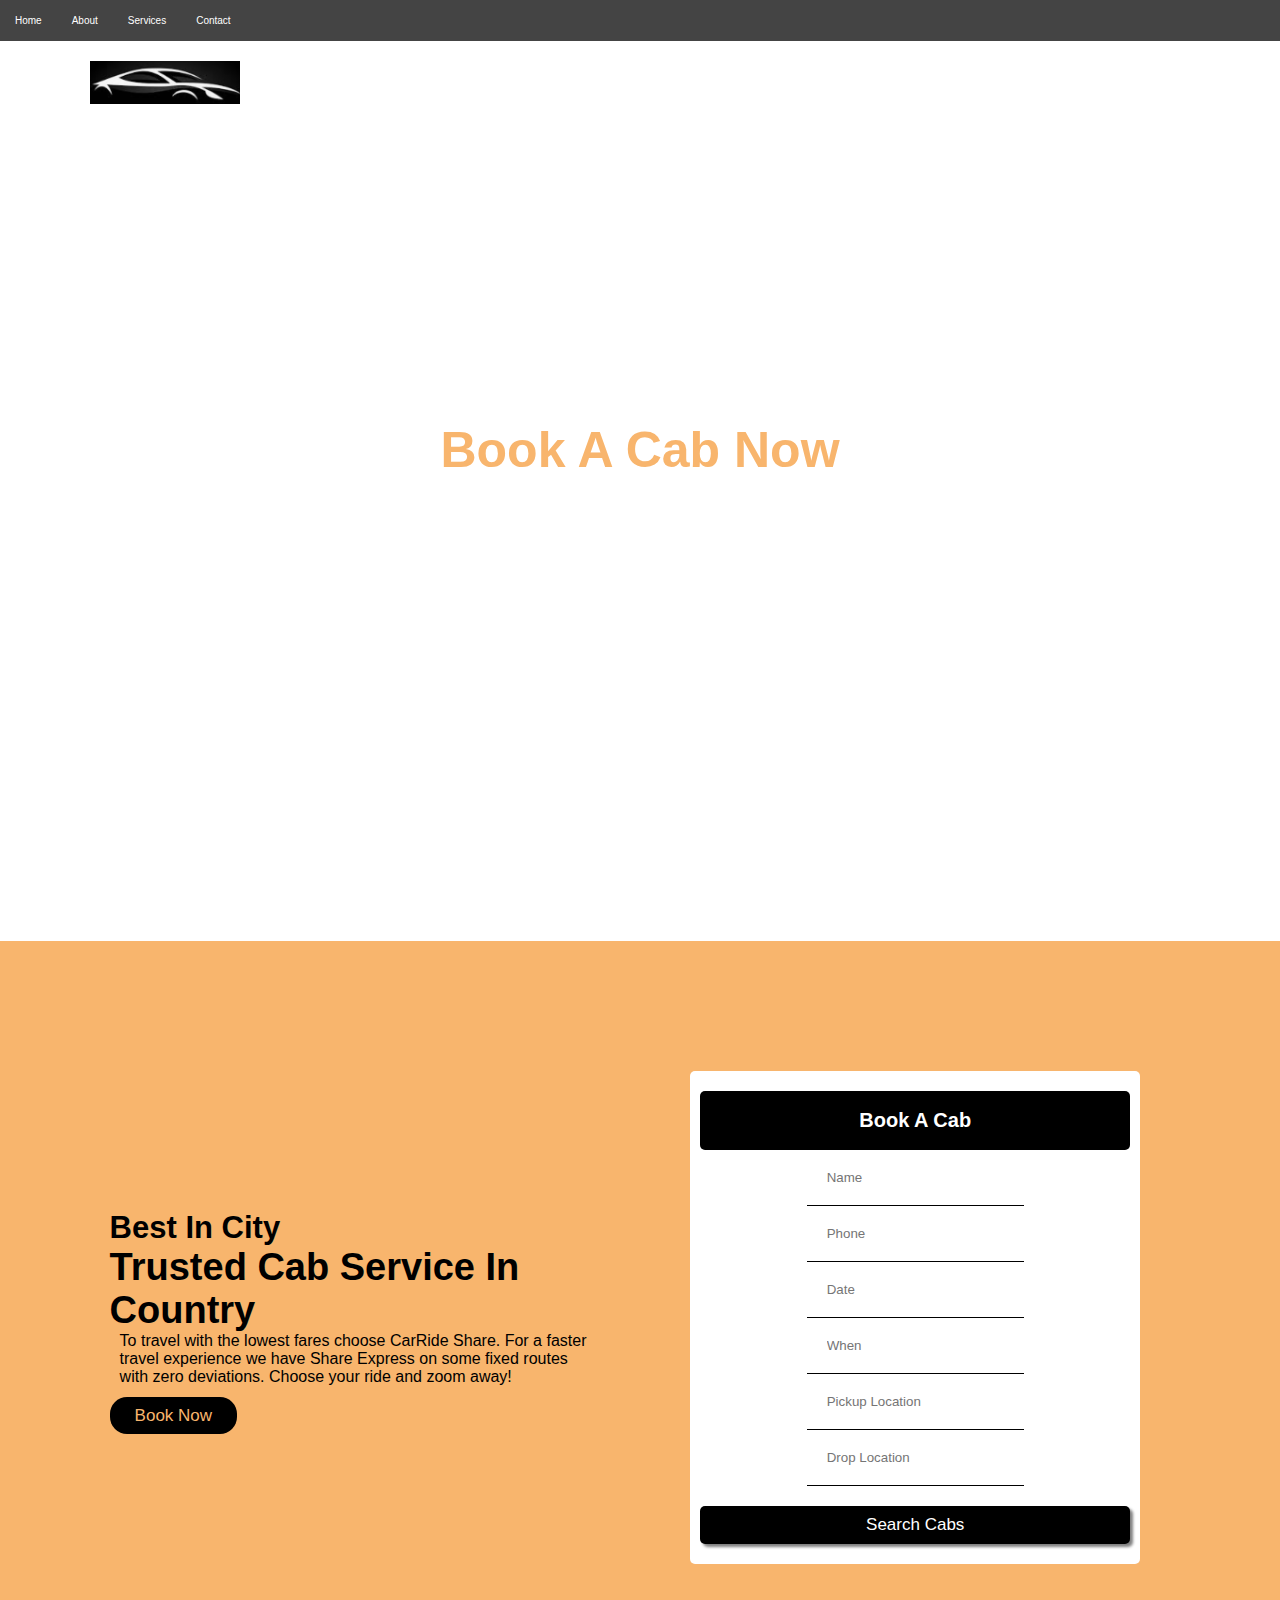
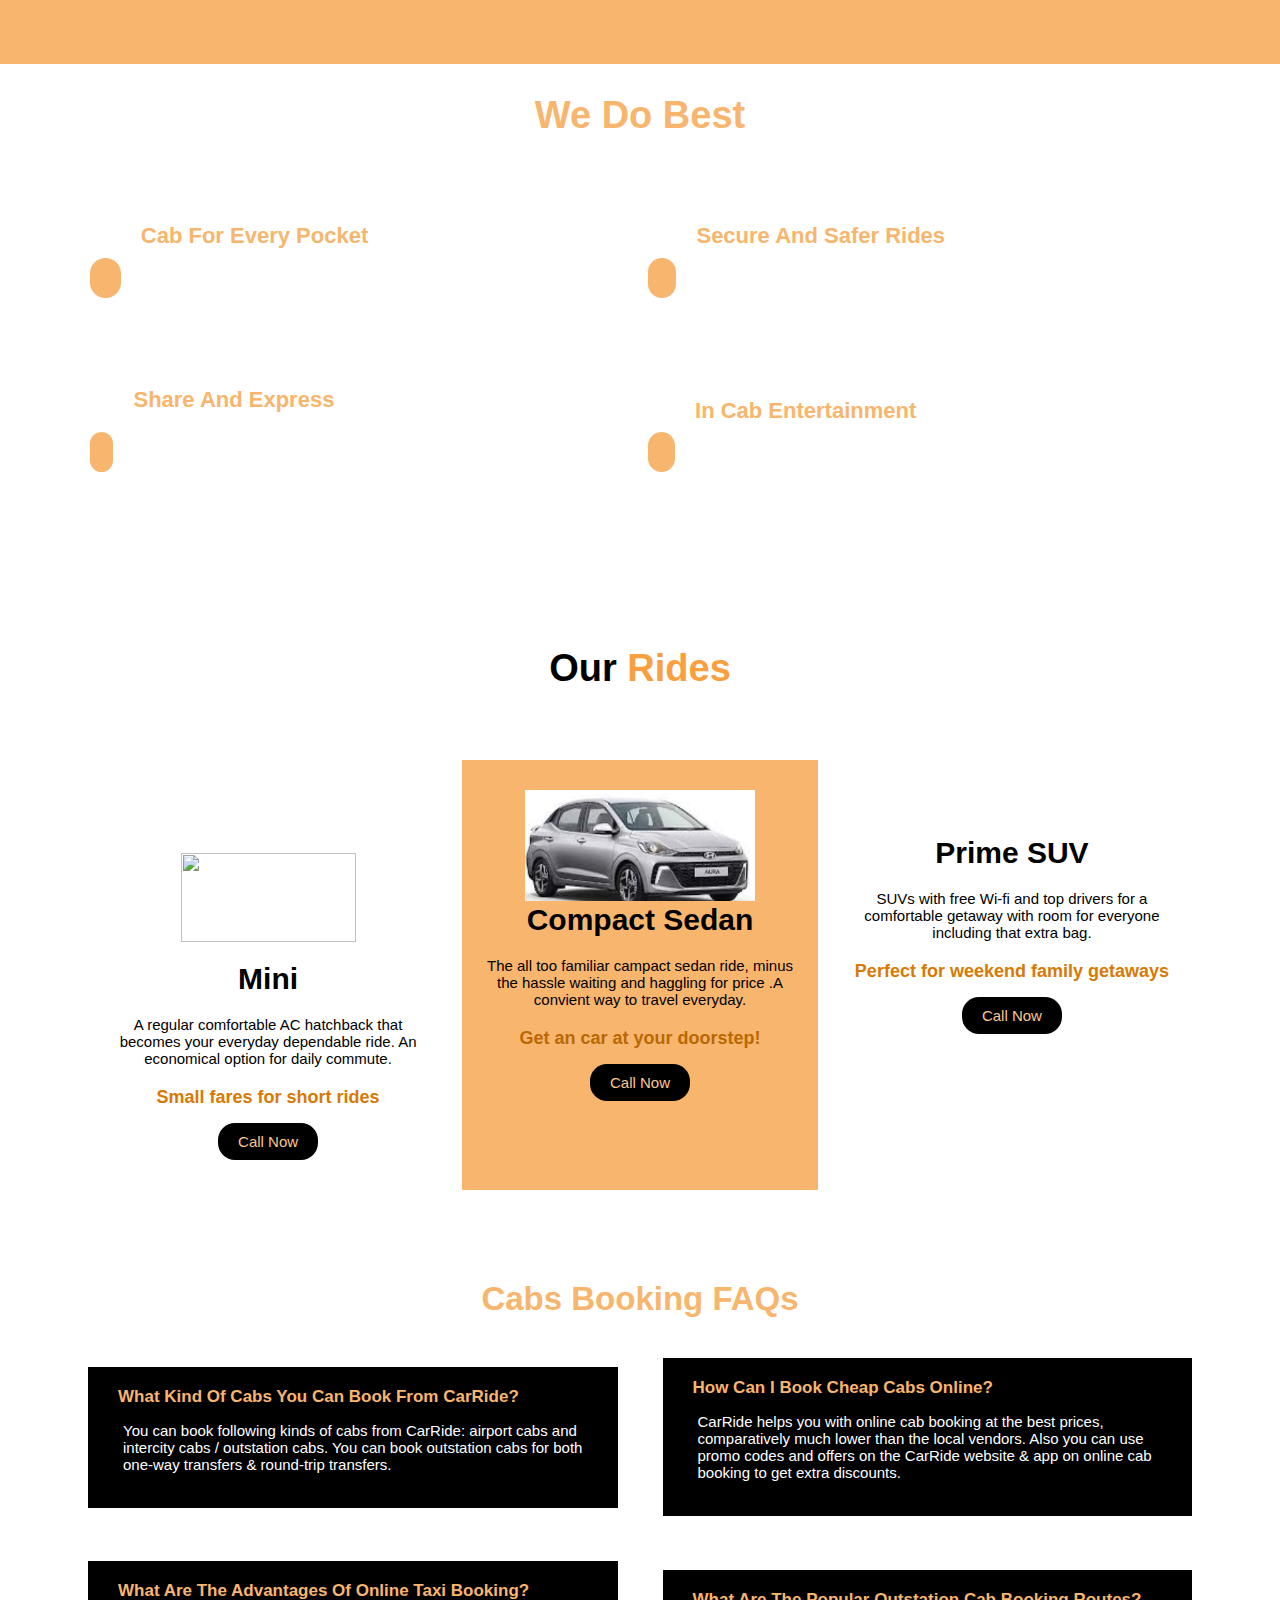
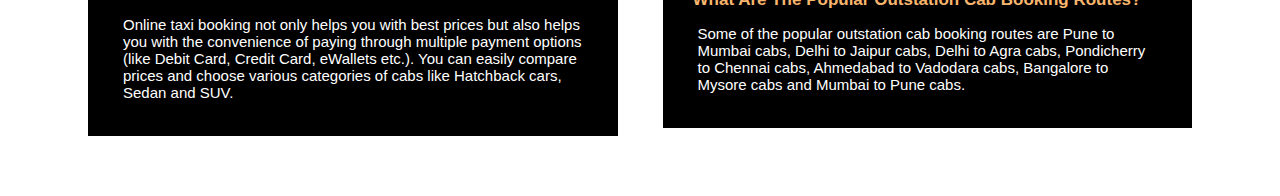
==== index.html @ f8420da3 "Update and rename CabRide.html to index.html" ====
<!DOCTYPE html>
<html lang="en">
<head>
    <meta charset="UTF-8">
    <meta http-equiv="X-UA-Compatible" content="IE=edge">
    <meta name="viewport" content="width=device-width, initial-scale=1.0">
    <title>Book Cabs and Car Rentals | CabRide</title>
    <link rel="stylesheet" href="CabRide_style.css">
    <link rel="stylesheet" href="fontawesome-free-5.15.3-web/css/all.min.css">
    <link rel="shortcut icon" href="CabRide_logo.png" type="img/x-icon">
</head>
<body>
<!-- Hamburger start -->
    <!DOCTYPE html>
<html lang="en">
<head>
    <meta charset="UTF-8">
    <meta name="viewport" content="width=device-width, initial-scale=1.0">
    <title>Responsive Hamburger Menu</title>
    <style>
        body {
            font-family: Arial, sans-serif;
            margin: 0;
            padding: 0;
        }

        .hamburger {
            font-size: 30px;
            cursor: pointer;
            padding: 15px;
            background-color: #333;
            color: white;
            border: none;
            display: inline-block;
        }

        .nav {
            display: none; /* Initially hidden */
            background-color: #444;
            position: absolute;
            top: 50px; /* Position below the hamburger */
            width: 100%;
            z-index: 1;
        }

        .nav ul {
            list-style-type: none;
            padding: 0;
            margin: 0;
        }

        .nav ul li {
            padding: 10px 15px;
        }

        .nav ul li a {
            color: white;
            text-decoration: none;
            display: block; /* Full width clickable */
        }

        .nav.active {
            display: block; /* Show when active */
        }

        @media (min-width: 600px) {
            .hamburger {
                display: none; /* Hide on larger screens */
            }

            .nav {
                display: block; /* Show nav by default on larger screens */
                position: static; /* Position normally */
            }

            .nav ul {
                display: flex; /* Horizontally align links */
            }

            .nav ul li {
                padding: 15px; /* More padding for desktop */
            }
        }
    </style>
</head>
<body>

<div class="hamburger" id="hamburger">
    &#9776; <!-- Hamburger icon -->
</div>

<nav class="nav" id="nav">
    <ul>
        <li><a href="#home">Home</a></li>
        <li><a href="#about">About</a></li>
        <li><a href="#services">Services</a></li>
        <li><a href="#contact">Contact</a></li>
    </ul>
</nav>

<script>
    document.getElementById('hamburger').addEventListener('click', function() {
        const nav = document.getElementById('nav');
        nav.classList.toggle('active');
    });
</script>

</body>
</html>
<!-- hamburger end -->

    <div class="main-container">
        <div class="background-text">
            <h2><span>book a cab now</span></h2>
        </div>
        <header class="header">
            <a href="#" id="logo"><img src="./dummy.png" width="150px"></a>
            <!-- <nav class="navbar">
                <a href="#">home</a> -->
                <!-- <a href="#">Cars</a> -->
                <!-- <a href="#">select</a>
                <a href="#">offers</a>
                <a href="#">gallery</a> -->
                <!-- <a href="#">Contact / support</a>
                <a href="#">about</a>
            </nav> -->
            <a href="#" id="menu-bars" class="fas fa-bars"></a>
        </header>
        <div class="taxi-image">
            <img src="./Car-2.png" alt="">
        </div>
    </div>
    <div class="home-container">
        <div class="home-content">
            <div class="inner-content">
                <h3>best in city</h3>
                <h2>trusted cab service in country</h2>
                <p>To travel with the lowest fares choose CarRide Share. For a faster travel experience we have Share Express on some fixed routes with zero deviations. Choose your ride and zoom away!</p>
                <a href="#" class="booknow">book now</a>
            </div>
            <div class="inner-content">
                <div class="contact-form">
                    <div class="form-heading">
                        <h1>book a cab</h1>
                    </div>
                    <div class="form-fields">
                        <input type="text" placeholder="name">
                        <input type="number" placeholder="phone">
                        <input type="text" placeholder="date">
                        <input type="text" placeholder="when">
                        <input type="text" placeholder="pickup location">
                        <input type="text" placeholder="drop location">
                    </div>
                    <div class="search-cabs">
                        <a href="#">Search cabs</a>
                    </div>
                    
                </div>
                
            </div>
        </div>
    </div>


    <div class="fast-booking">
        <h1 class="fast-heading">we do best</h1>
        <h2>than you wish</h2>
        <div class="inner-fast">
            <div class="booking-content">
                <div class="icon-fast">
                    <span><i class="fas fa-rupee-sign"></i></span>
                </div>
                <div class="inner-fast-text">
                    <h1>cab for every pocket</h1>
                    <p>From Sedans and SUVs to Luxury cars for special occasions, we have cabs to suit every pocket. You can also go cashless and travel easy.</p>
                </div>
            </div>
            <div class="booking-content">
                <div class="icon-fast">
                    <span><i class="fas fa-shield-alt"></i></span>
                </div>
                <div class="inner-fast-text">
                    <h1>Secure and Safer Rides</h1>
                    <p>Verified drivers, an emergency alert button, and live ride tracking are some of the features that we have in place to ensure you a safe travel experience.</p>
                </div>
            </div>
            <div class="booking-content">
                <div class="icon-fast">
                    <span><i class="fas fa-car"></i></span>
                </div>
                <div class="inner-fast-text">
                    <h1>share and express</h1>
                    <p>To travel with the lowest fares choose CityRide Share. For a faster travel experience we have Share Express on some fixed routes with zero deviations. Choose your ride and zoom away!</p>
                </div>
            </div>
            <div class="booking-content">
                <div class="icon-fast">
                    <span><i class="fas fa-music"></i></span>
                </div>
                <div class="inner-fast-text">
                    <h1>in cab entertainment</h1>
                    <p>Play music, watch videos and a lot more with CityRide Play! Also stay connected even if you are travelling through poor network areas with our free Wi-fi facility.</p>
                </div>
            </div>
        </div>
    </div>


    <div class="main-tariff">
        <h1>our <span>rides</span></h1>
        <div class="inner-tariff">
            <div class="tariff-container">
                <div class="inner-box1">
                    <img src="cab-2.png" alt="" width="175" height="89">
                    <h2>Mini</h2>
                    <p>A regular comfortable AC hatchback that becomes your everyday dependable ride. An economical option for daily commute.</p>
                    <h3>Small fares for short rides</h3>
                    <a href="#">call now</a>
                </div>
            </div>
            <div class="tariff-container">
                <div class="inner-box2">
                    <img src="comapctSedan.png" alt="" width="230">
                    <h2>Compact Sedan</h2>
                    <p>The all too familiar campact sedan ride, minus the hassle waiting and haggling for price .A convient way to travel everyday.</p>
                    <h3 class="yellow-section">Get an car at your doorstep!</h3>
                    <a href="#" class="btn-yellow">call now</a>
                </div>
            </div>
            <div class="tariff-container">
                <div class="inner-box3">
                    <img src="Car-1.png" alt="" width="210">
                    <h2>Prime SUV</h2>
                    <p>SUVs with free Wi-fi and top drivers for a comfortable getaway with room for everyone including that extra bag.</p>
                    <h3>Perfect for weekend family getaways</h3>
                    <a href="#">call now</a>
                </div>
            </div>
        </div>
    </div>


    <div class="some-faqs">
        <h1>cabs booking FAQs</h1>
        <div class="main-faqs">
            <div class="faqs">
                <div class="ques">
                    <h2>What kind of cabs you can book from CarRide?</h2>
                </div>
                <div class="ans">
                    <p>You can book following kinds of cabs from CarRide: airport cabs and intercity cabs / outstation cabs. You can book outstation cabs for both one-way transfers & round-trip transfers.</p>
                </div>
            </div>
            <div class="faqs">
                <div class="ques">
                    <h2>How can I book cheap cabs online?</h2>
                </div>
                <div class="ans">
                    <p>CarRide helps you with online cab booking at the best prices, comparatively much lower than the local vendors. Also you can use promo codes and offers on the CarRide website & app on online cab booking to get extra discounts.</p>
                </div>
            </div>
            <div class="faqs">
                <div class="ques">
                    <h2>What are the advantages of online taxi booking?</h2>
                </div>
                <div class="ans">
                    <p>Online taxi booking not only helps you with best prices but also helps you with the convenience of paying through multiple payment options (like Debit Card, Credit Card, eWallets etc.). You can easily compare prices and choose various categories of cabs like Hatchback cars, Sedan and SUV.</p>
                </div>
            </div>
            <div class="faqs">
                <div class="ques">
                    <h2>What are the popular outstation cab booking routes?</h2>
                </div>
                <div class="ans">
                    <p>Some of the popular outstation cab booking routes are Pune to Mumbai cabs, Delhi to Jaipur cabs, Delhi to Agra cabs, Pondicherry to Chennai cabs, Ahmedabad to Vadodara cabs, Bangalore to Mysore cabs and Mumbai to Pune cabs.</p>
                </div>
            </div>
        </div>
    </div>
    <script src="script.js"></script>
</body>
</html>
---- CabRide_style.css ----
*{
    margin: 0;
    padding: 0;
    box-sizing: border-box;
    transition: .2s linear;
    text-transform: capitalize;
    text-decoration: none;
}
::-webkit-scrollbar{
    width: 8px;
}
::-webkit-scrollbar-track{
    background: black;
}
::-webkit-scrollbar-thumb{
    background: transparent;
    border-radius: 10px;
    width: 5px;
}
.sidebar::-webkit-scrollbar-thumb{
    background: #090909;
}
::-webkit-scrollbar-thumb{
    background: rgb(159, 159, 159);
}
html{
    font-size: 62.5%;
    overflow-x: hidden;
    scroll-behavior: smooth;   
}
.main-container{
    background: url(./background.png);
    background-position: center;
    background-size: cover;
    width: 100%;
    height: 100vh;
}
.header{
    display: flex;
    justify-content: space-between;
    width: 100%;
    padding: 2rem 7%;
    align-items: center;
}
.header .navbar a{
    font-size: 1.7rem;
    margin-left: 1rem;
    color: black;
    background: #ffffff;
    padding: .4rem 1rem;
    border-radius: 13px;
    text-align: center;
    text-decoration: none;
    font-family:'Gill Sans', 'Gill Sans MT', Calibri, 'Trebuchet MS', sans-serif;
}
.header .navbar a:hover{
    color: black;
    background: #f8b56d;
    padding: .5rem 2rem;
    border-radius: 15px;
    font-family: Georgia, 'Times New Roman', Times, serif;
}
#menu-bars{
    color: white;
    font-size: 2rem;
    display: none;
}
.navbar.active{
    top: 10%;
}
.background-text h2{
    text-align: center;
    color: white;
    font-size: 50px;
    position: absolute;
    top: 50%;
    left: 50%;
    transform: translate(-50%, -50%);
}
.background-text h2 span{
    color: #f8b56d;
}
.taxi-image{
    width: 50%;
    margin: 0 auto;
}
.taxi-image img{
    width: 90%;
    margin-top: 250px;
}
.home-container{
    background: #f8b56d;
    padding: 2rem 7%;
    width: 100%;
    padding-top: 4rem;

}
.home-content{
    margin-top: 5rem;
    margin-bottom: 6rem;
    padding-top: 2rem;
    display: flex;
    flex-wrap: wrap;
    justify-content: center;
    align-items: center;

}
.inner-content{
    flex: 1 1 45rem;
    padding: 2rem;
}
.inner-content h3{
    font-size: 31px;
}
.inner-content h2{
    font-size: 38px;
}
.inner-content p{
    font-size: 1.6rem;
    padding-bottom: 2rem;
    padding-left: 1rem;
    padding-right: 2rem;
    text-transform: none;
}
.inner-content .booknow{
    padding: .9rem 2.5rem;
    color: #f8b56d;
    font-size: 1.7rem;
    background-color: black;
    border: none;
    border-radius: 17px;
}
.inner-content .booknow:hover{
    color: black;
    padding: 1.2rem 3rem;
    border: 1px solid white;
    background: white;
}
.form-heading{
    background: black;
    border-radius: 5px;
    padding: 1.8rem 0;
}
.form-heading h1{
    color: white;
}
.contact-form{
    width: 45rem;
    background: white;
    text-align: center;
    padding: 2rem 1rem;
    border-radius: 5px;
    margin: 0 auto;
}
.form-fields input{
    padding: 2rem;
    border: none;
    border-bottom: 1.5px solid black;
}
.contact-form a{
    background: black;
    width: 100%;
    display: inline-block;
    padding: 0.9rem 0;
    color: white;
    font-size: 1.7rem;
    box-shadow: 3px 3px 3px grey;
    border-radius: 5px;
}
.search-cabs{
    padding-top: 2rem;
}

.fast-booking{
    background: url(./secbg.png);
    background-size: cover;
    width: 100%;
    background-position: center;
    padding-bottom: 5rem;
}
.fast-booking .fast-heading{
    padding-top: 3rem;
    color: #f8b56d;
    font-size: 38px;
    text-align: center;
}
.fast-booking h2{
    font-size: 31px;
    color: white;
    text-align: center;
}
.inner-fast{
    display: flex;
    flex-wrap: wrap;
    justify-content: center;
    gap: 15px;
    padding: 3rem 7%;
}
.booking-content{
    flex: 1 1 45rem;
    display: flex;
    color: white;
    justify-content: center;
    align-items: center;
}
.inner-fast-text h1{
    font-size: 22px;
    color: #f8b56d;
    padding-top: 2rem;
    padding-left: 2rem;
}
.inner-fast-text p{
    font-size: 18px;
    text-transform: none;
    padding: 2rem;
}
.icon-fast{
    background-color: #f8b56d;
    width: 70px;
    height: 40px;
    border-radius: 150px;
    text-align: center;
}
.icon-fast span i{
    color: black;
    line-height: 40px;
    font-size: 2rem;
}

.main-tariff{
    padding: 3rem 7%;
}
.main-tariff h1{
    font-size: 38px;
    text-align: center;
    padding-bottom: 7rem;
}
.main-tariff h1 span{
    color: #f99f3f;
}
.inner-tariff{
    display: flex;
    flex-wrap: wrap;
    justify-content: center;
    gap: 15px;
    
}
.tariff-container{
    text-align: center;
    flex: 1 1 250px;
    padding: 3rem 0;
}
.tariff-container img{
    margin-top: 0px;
}
.inner-box1{
    margin-top: 6.3rem;
}
.inner-box3{
    margin-top: 3.5rem;
}
.inner-box1 img{
    margin-bottom: 2rem;
}
.tariff-container h2{
    font-size: 30px;
}
.tariff-container p{
    text-transform: none;
    font-size: 1.5rem;
    padding: 2rem;
}
.tariff-container h3{
    text-transform: none;
    color: #d87904;
    font-size: 1.8rem;
}
.tariff-container a{
    font-size: 1.5rem;
    padding: 1rem 2rem;
    color: #fac791;
    background: black;
    display: inline-block;
    border: none;
    border-radius: 17px;
    margin-top: 1.5rem;
    font-family:'Gill Sans', 'Gill Sans MT', Calibri, 'Trebuchet MS', sans-serif;
}
.yellow-section{
    color: #ba6804 !important;
}
.tariff-container:nth-child(2){
    background: #f8b56d;
}
.some-faqs{
    background: url(faq-back.png);
    background-size: cover;
    background-position: center;
    width: 100%;
    padding: 4rem;
}
.some-faqs h1{
    color: #f8b56d;
    font-size: 33px;
    padding: 2rem;
    text-align: center;
}
.some-faqs h2{
    font-size: 17px;
    color: #f8b56d;
    padding: 0 1rem;
}
.some-faqs p{
    font-size: 15px;
    text-transform: none;
    padding: 1.5rem;
}
.main-faqs{
    display: flex;
    flex-wrap: wrap;
    justify-content: center;
    align-items: center;
    gap: 45px;
    padding: 2rem 4%;

}
.faqs{
    background: black;
    flex: 1 1 45rem;
    color: white;
    padding: 2rem;
}





@media (max-width:768px) {
    html{
        font-size: 50%;
    }
    #menu-bars{
        display: initial;
    
    }
    .navbar{
        position: absolute;
        top: -100%;
        right: 0;
        left: 0;
    }
    .navbar a{
        display: block;
        font-size: 1.5rem;
        background: #f8b56d;
        margin: 1rem;
        padding: 1rem;

    }
    .header{
        padding: 2rem;
    }
    .tarrif-container{
        padding-bottom: 4rem;
    }
    .tarrif-container img{
        width: 60%;
        margin-top: 0px;
    }
    .background-text h2{
        width: 100%;
        text-align: center;
    }
}
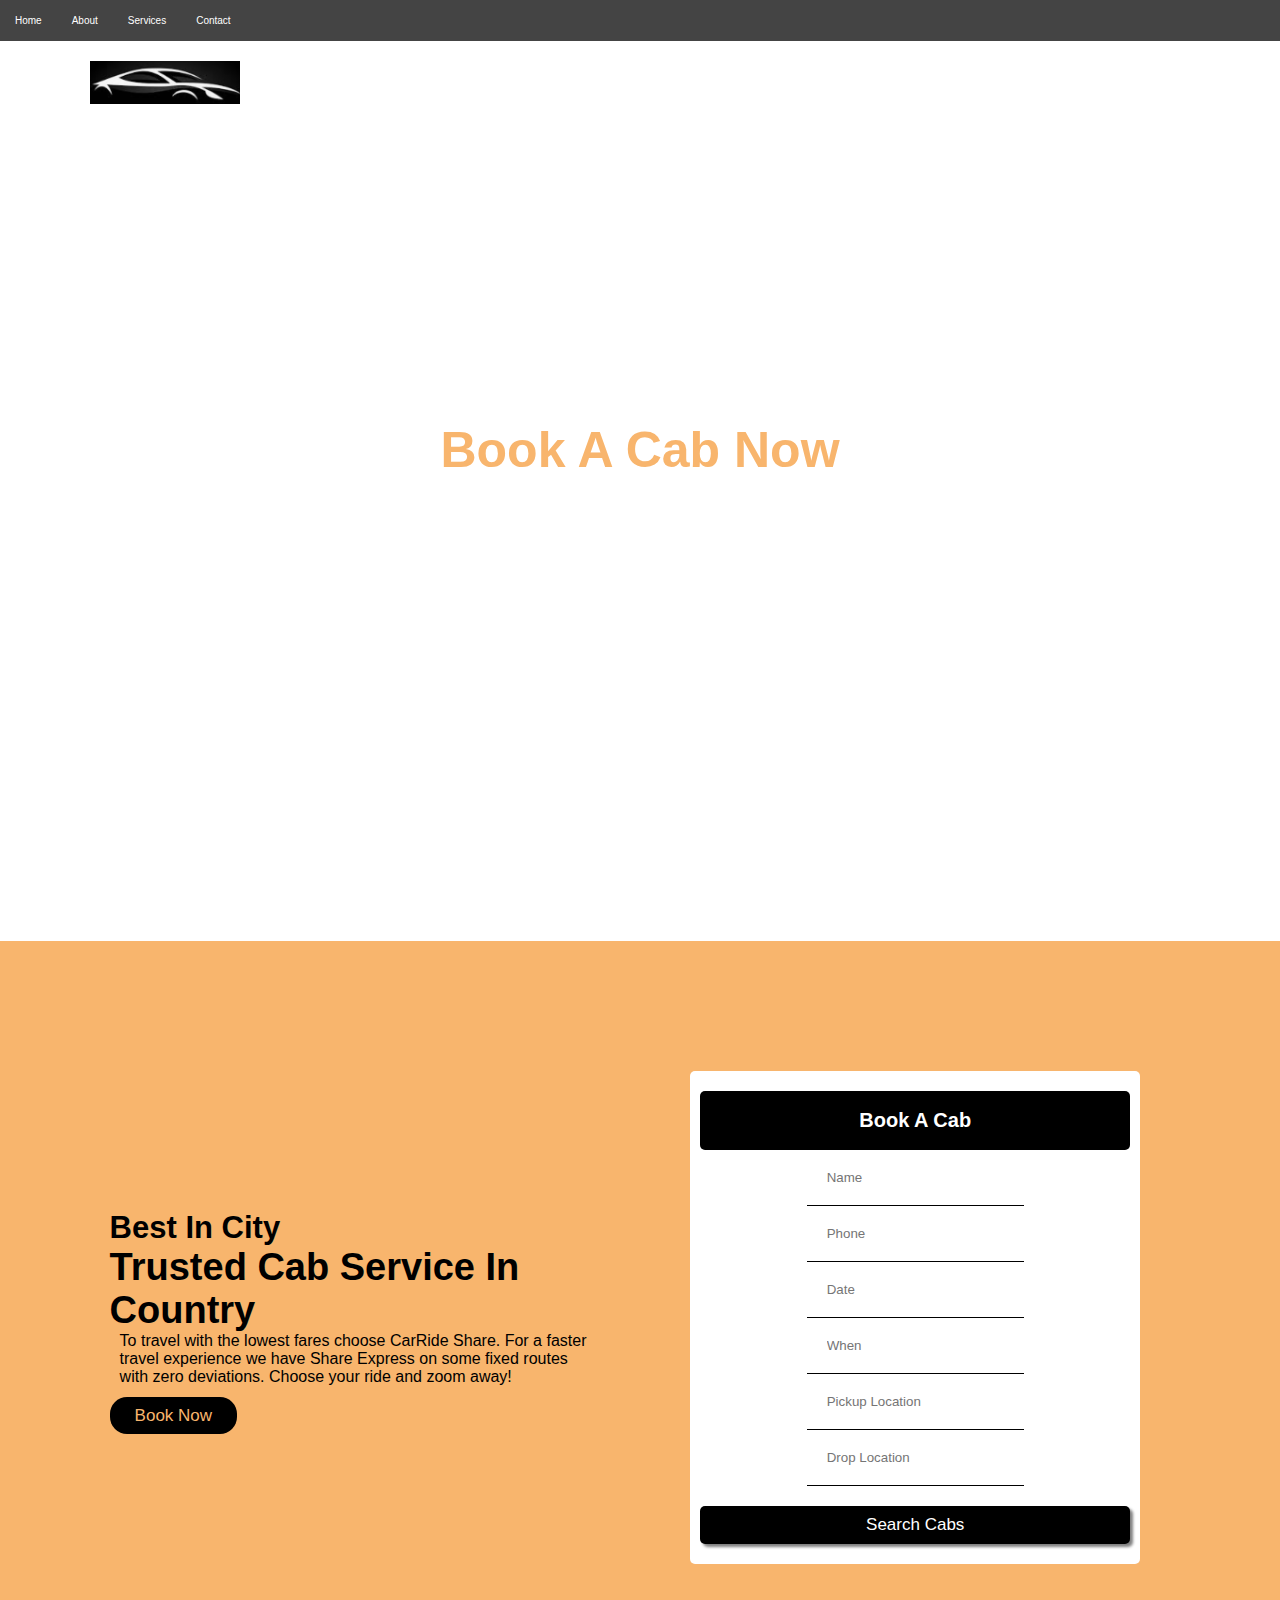
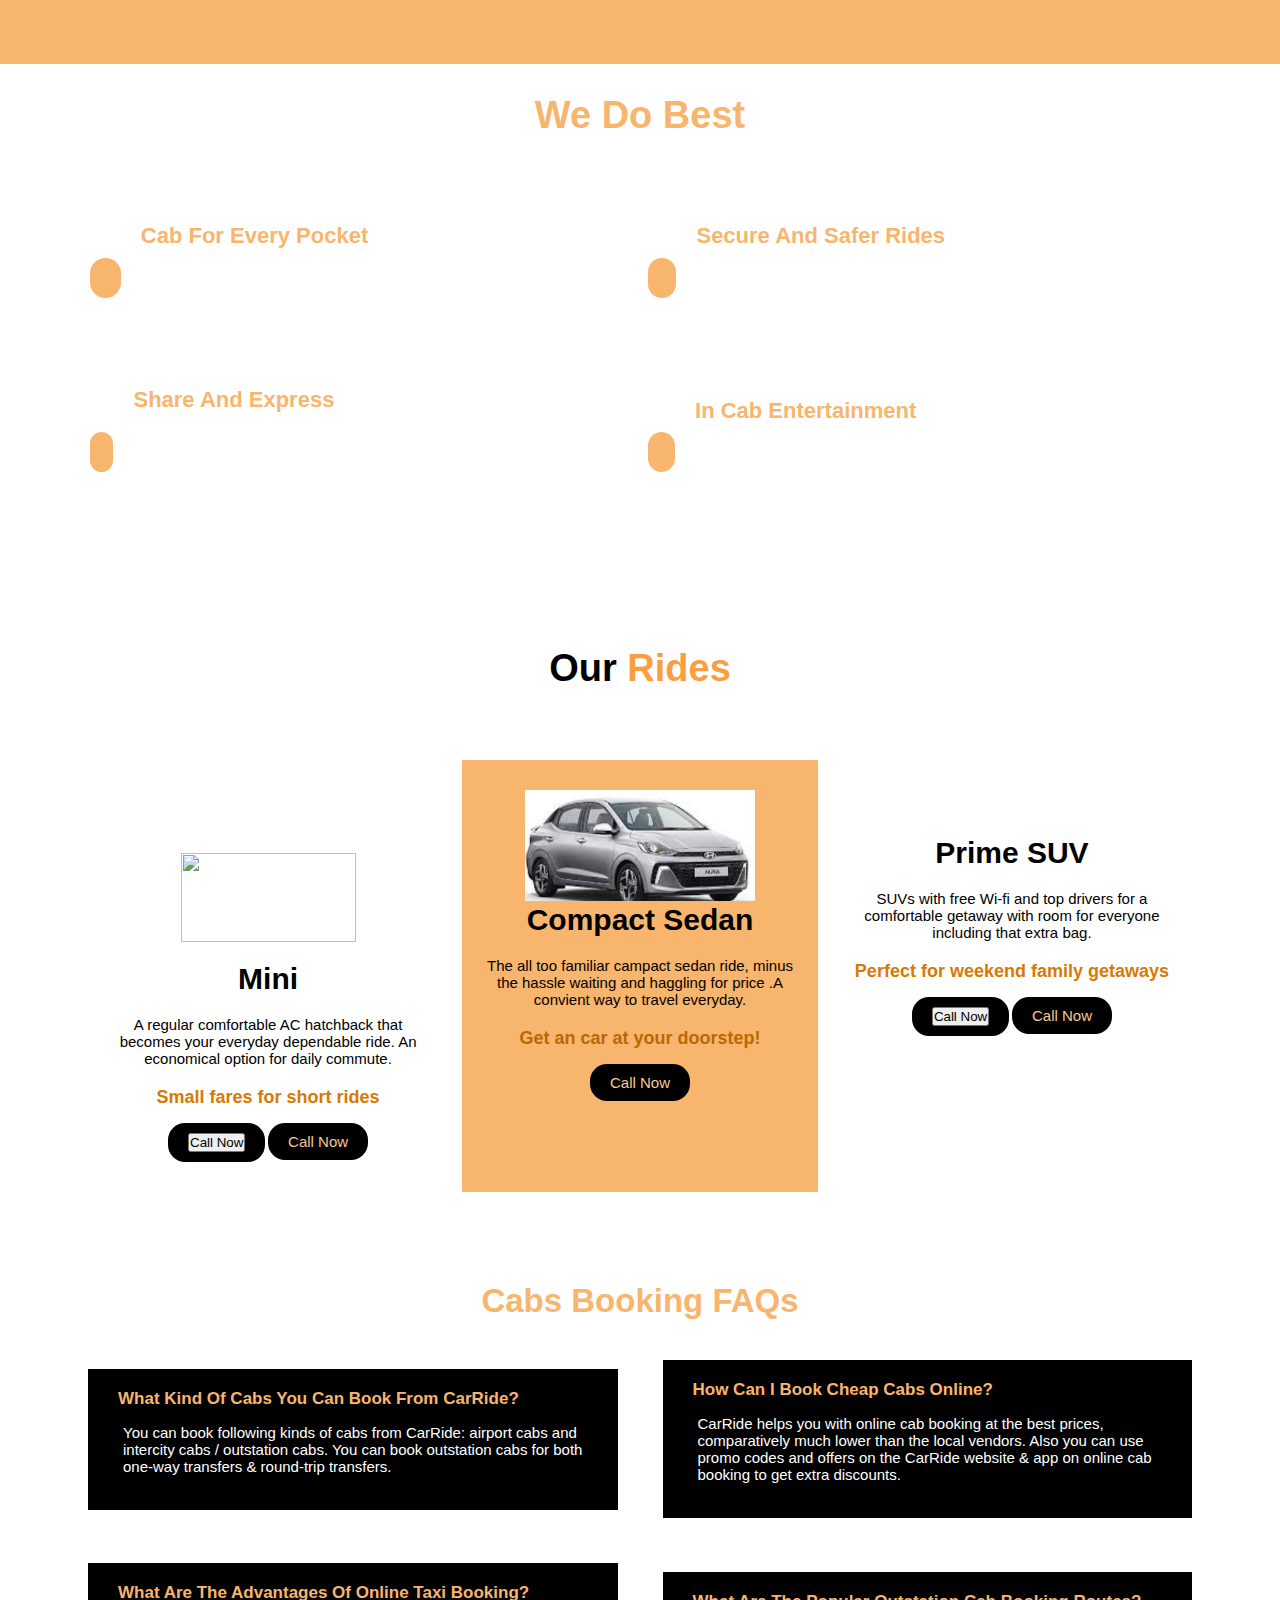
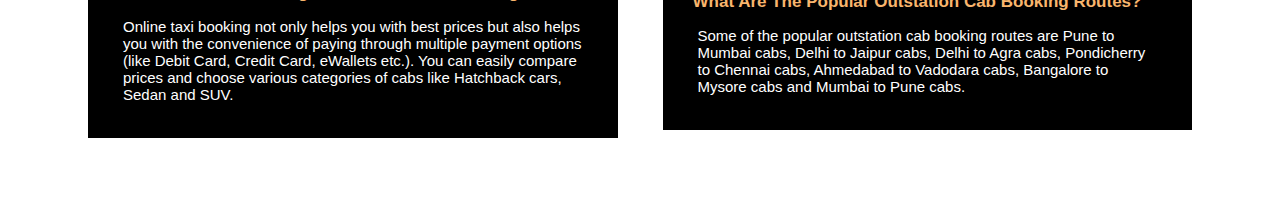
==== commit 11043bd1: "Update index.html" ====
--- a/index.html
+++ b/index.html
@@ -215,6 +215,9 @@
                     <h2>Mini</h2>
                     <p>A regular comfortable AC hatchback that becomes your everyday dependable ride. An economical option for daily commute.</p>
                     <h3>Small fares for short rides</h3>
+                    <a href="tel:+919179789445">
+  <button>Call Now</button>
+                    </a>
                     <a href="#">call now</a>
                 </div>
             </div>
@@ -233,6 +236,9 @@
                     <h2>Prime SUV</h2>
                     <p>SUVs with free Wi-fi and top drivers for a comfortable getaway with room for everyone including that extra bag.</p>
                     <h3>Perfect for weekend family getaways</h3>
+                    <a href="tel:+919179789445">
+  <button>Call Now</button>
+                    </a>
                     <a href="#">call now</a>
                 </div>
             </div>
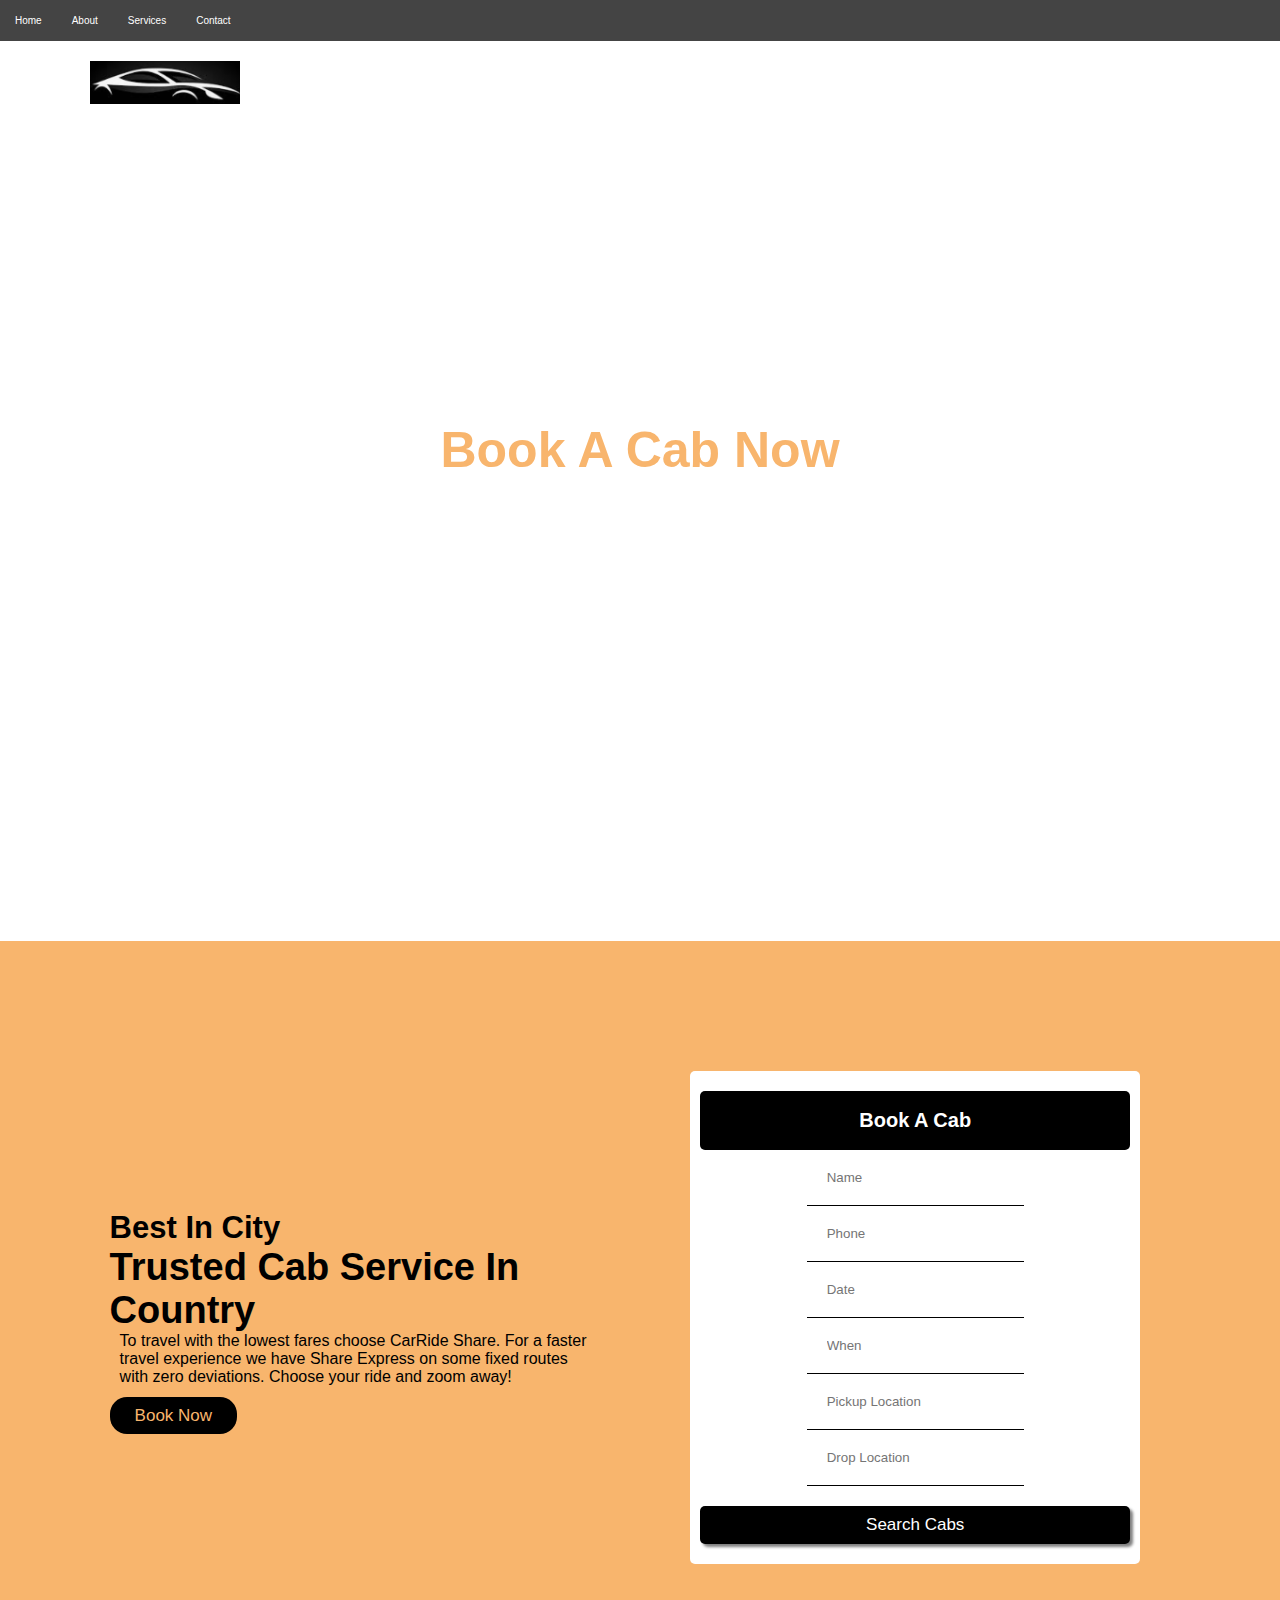
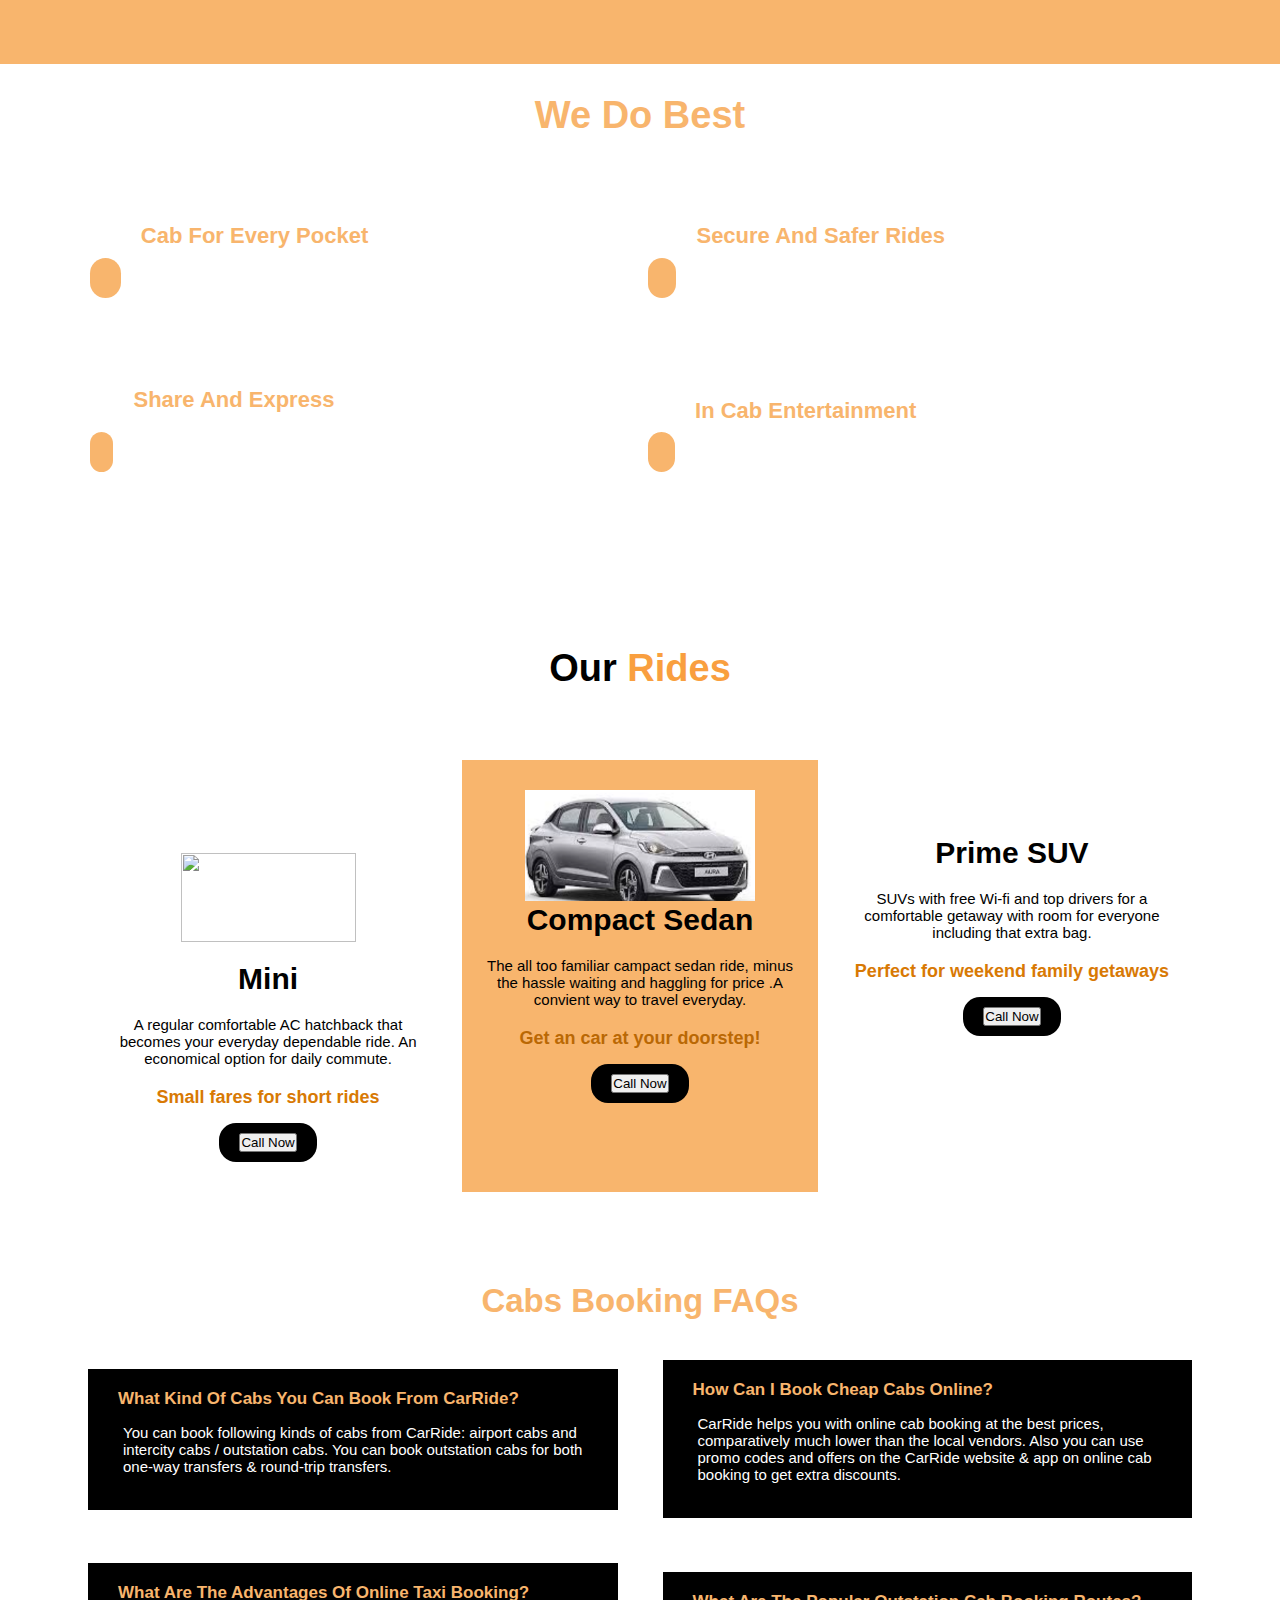
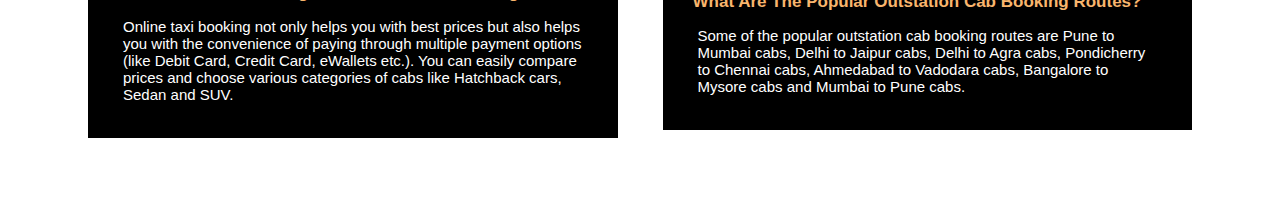
==== commit 91480d1b: "Update index.html" ====
--- a/index.html
+++ b/index.html
@@ -218,7 +218,6 @@
                     <a href="tel:+919179789445">
   <button>Call Now</button>
                     </a>
-                    <a href="#">call now</a>
                 </div>
             </div>
             <div class="tariff-container">
@@ -227,7 +226,8 @@
                     <h2>Compact Sedan</h2>
                     <p>The all too familiar campact sedan ride, minus the hassle waiting and haggling for price .A convient way to travel everyday.</p>
                     <h3 class="yellow-section">Get an car at your doorstep!</h3>
-                    <a href="#" class="btn-yellow">call now</a>
+                    <a href="tel:+919179789445">
+  <button>Call Now</button></a>
                 </div>
             </div>
             <div class="tariff-container">
@@ -237,9 +237,7 @@
                     <p>SUVs with free Wi-fi and top drivers for a comfortable getaway with room for everyone including that extra bag.</p>
                     <h3>Perfect for weekend family getaways</h3>
                     <a href="tel:+919179789445">
-  <button>Call Now</button>
-                    </a>
-                    <a href="#">call now</a>
+  <button>Call Now</button></a>
                 </div>
             </div>
         </div>
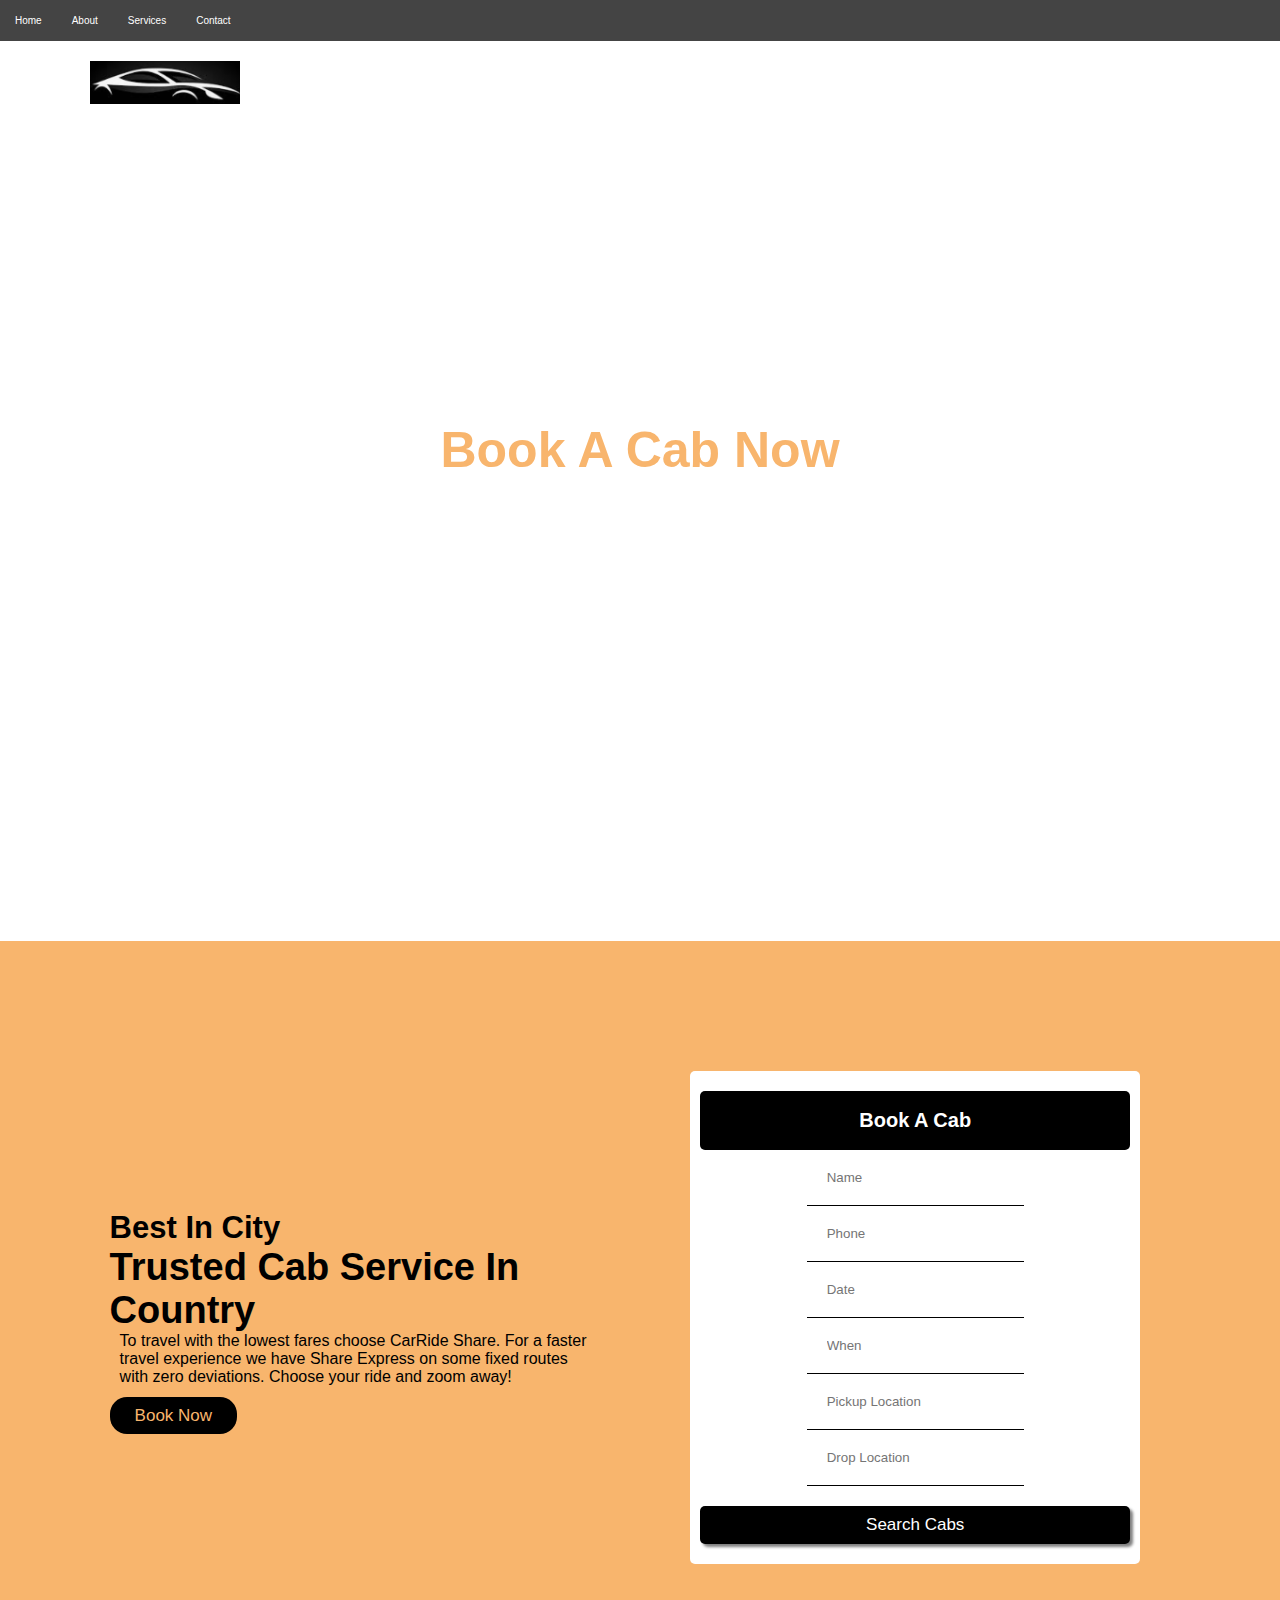
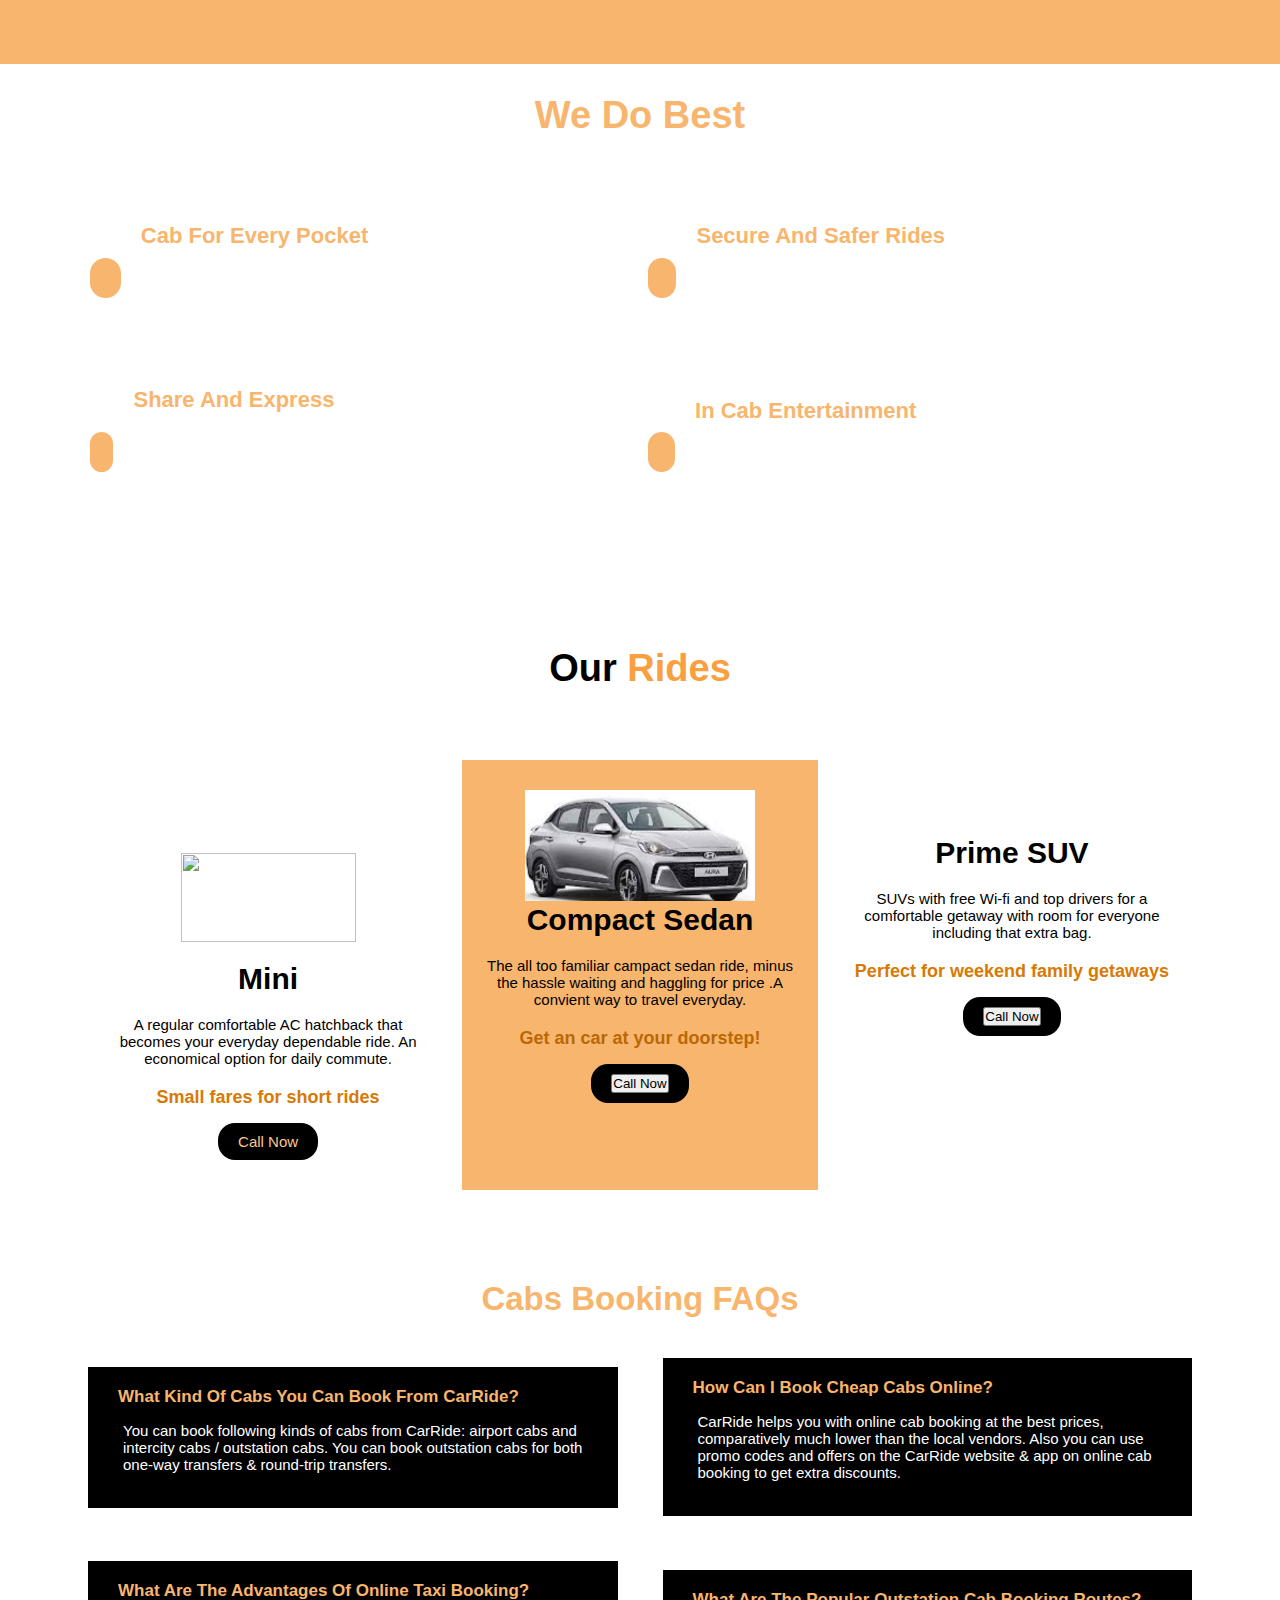
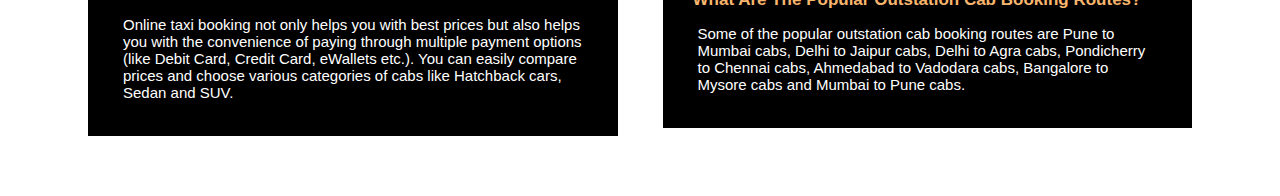
==== commit a2c1f2b0: "Update index.html" ====
--- a/index.html
+++ b/index.html
@@ -215,8 +215,7 @@
                     <h2>Mini</h2>
                     <p>A regular comfortable AC hatchback that becomes your everyday dependable ride. An economical option for daily commute.</p>
                     <h3>Small fares for short rides</h3>
-                    <a href="tel:+919179789445">
-  <button>Call Now</button>
+                    <a href="tel:+919179789445" class="btn-yellow">Call Now
                     </a>
                 </div>
             </div>
@@ -226,7 +225,7 @@
                     <h2>Compact Sedan</h2>
                     <p>The all too familiar campact sedan ride, minus the hassle waiting and haggling for price .A convient way to travel everyday.</p>
                     <h3 class="yellow-section">Get an car at your doorstep!</h3>
-                    <a href="tel:+919179789445">
+                    <a href="tel:+919179789445" class="btn-yellow">
   <button>Call Now</button></a>
                 </div>
             </div>
@@ -236,7 +235,7 @@
                     <h2>Prime SUV</h2>
                     <p>SUVs with free Wi-fi and top drivers for a comfortable getaway with room for everyone including that extra bag.</p>
                     <h3>Perfect for weekend family getaways</h3>
-                    <a href="tel:+919179789445">
+                    <a href="tel:+919179789445" class="btn-yellow">
   <button>Call Now</button></a>
                 </div>
             </div>
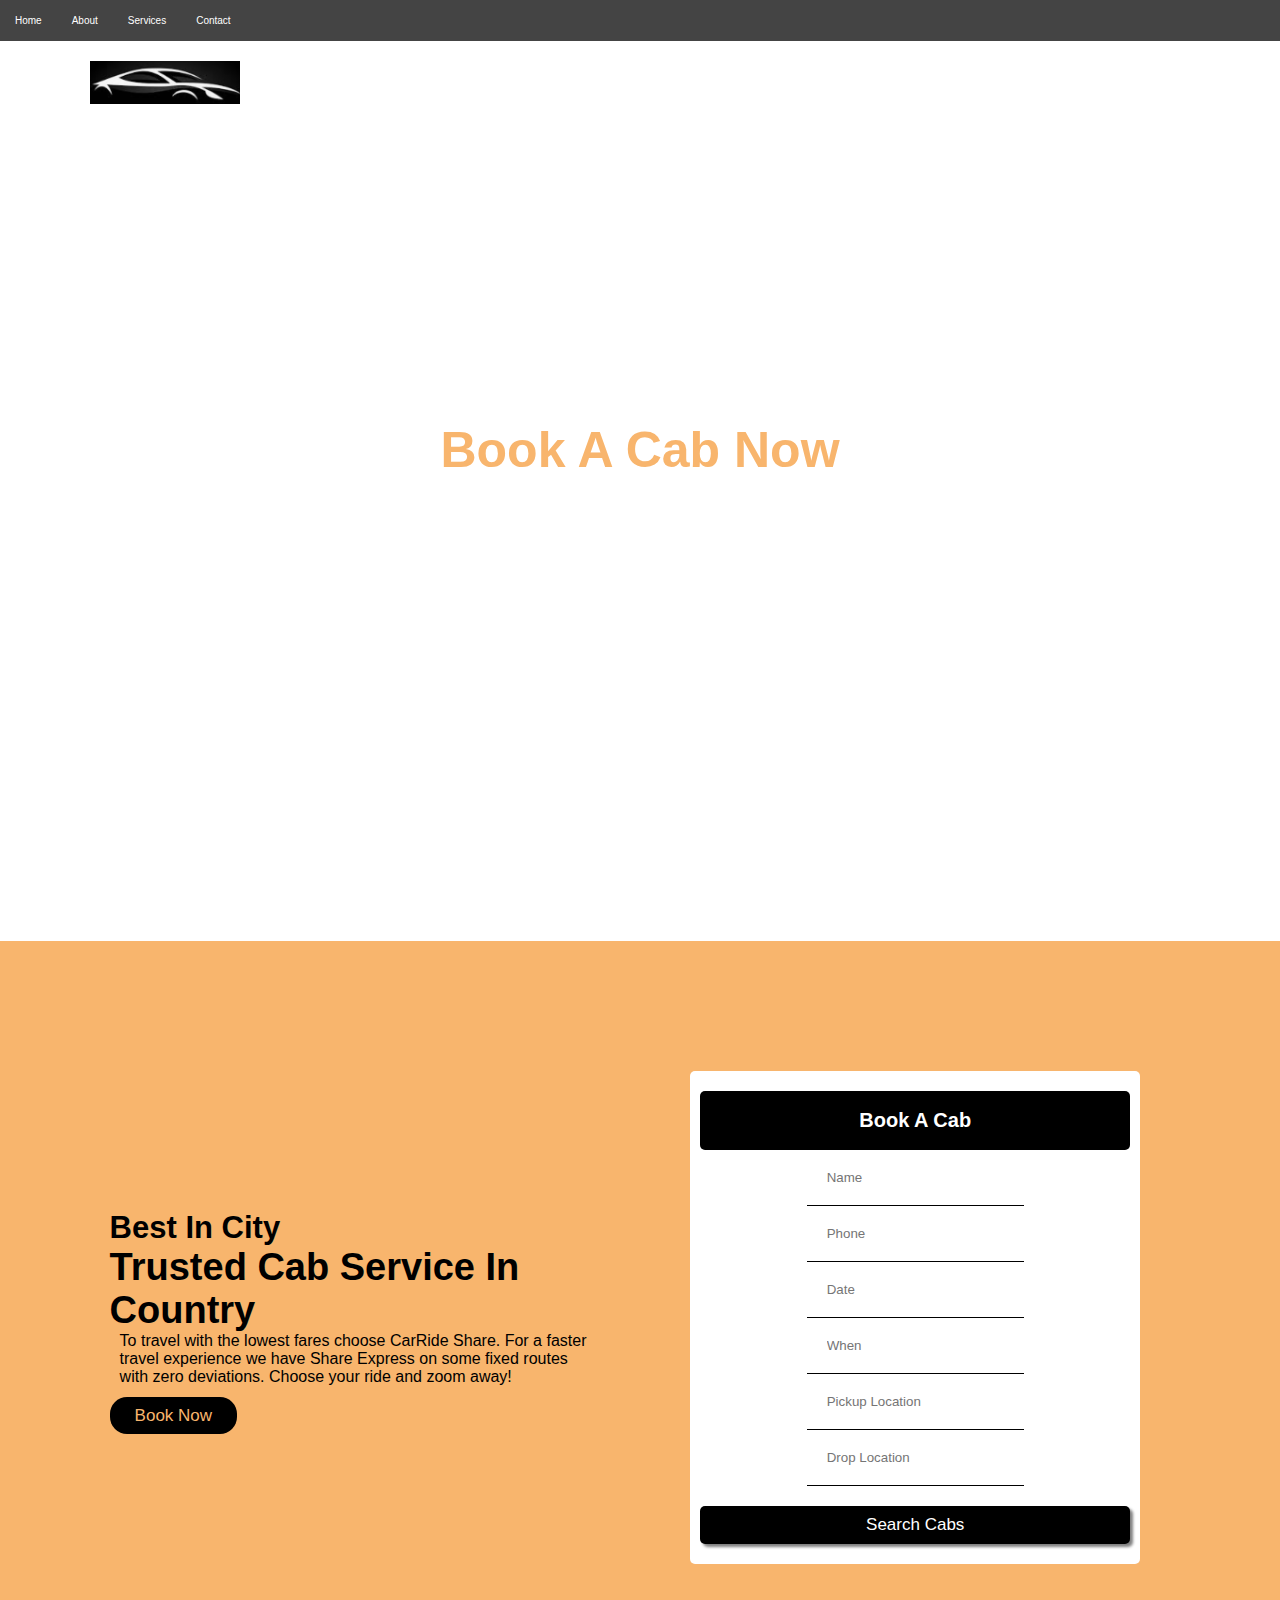
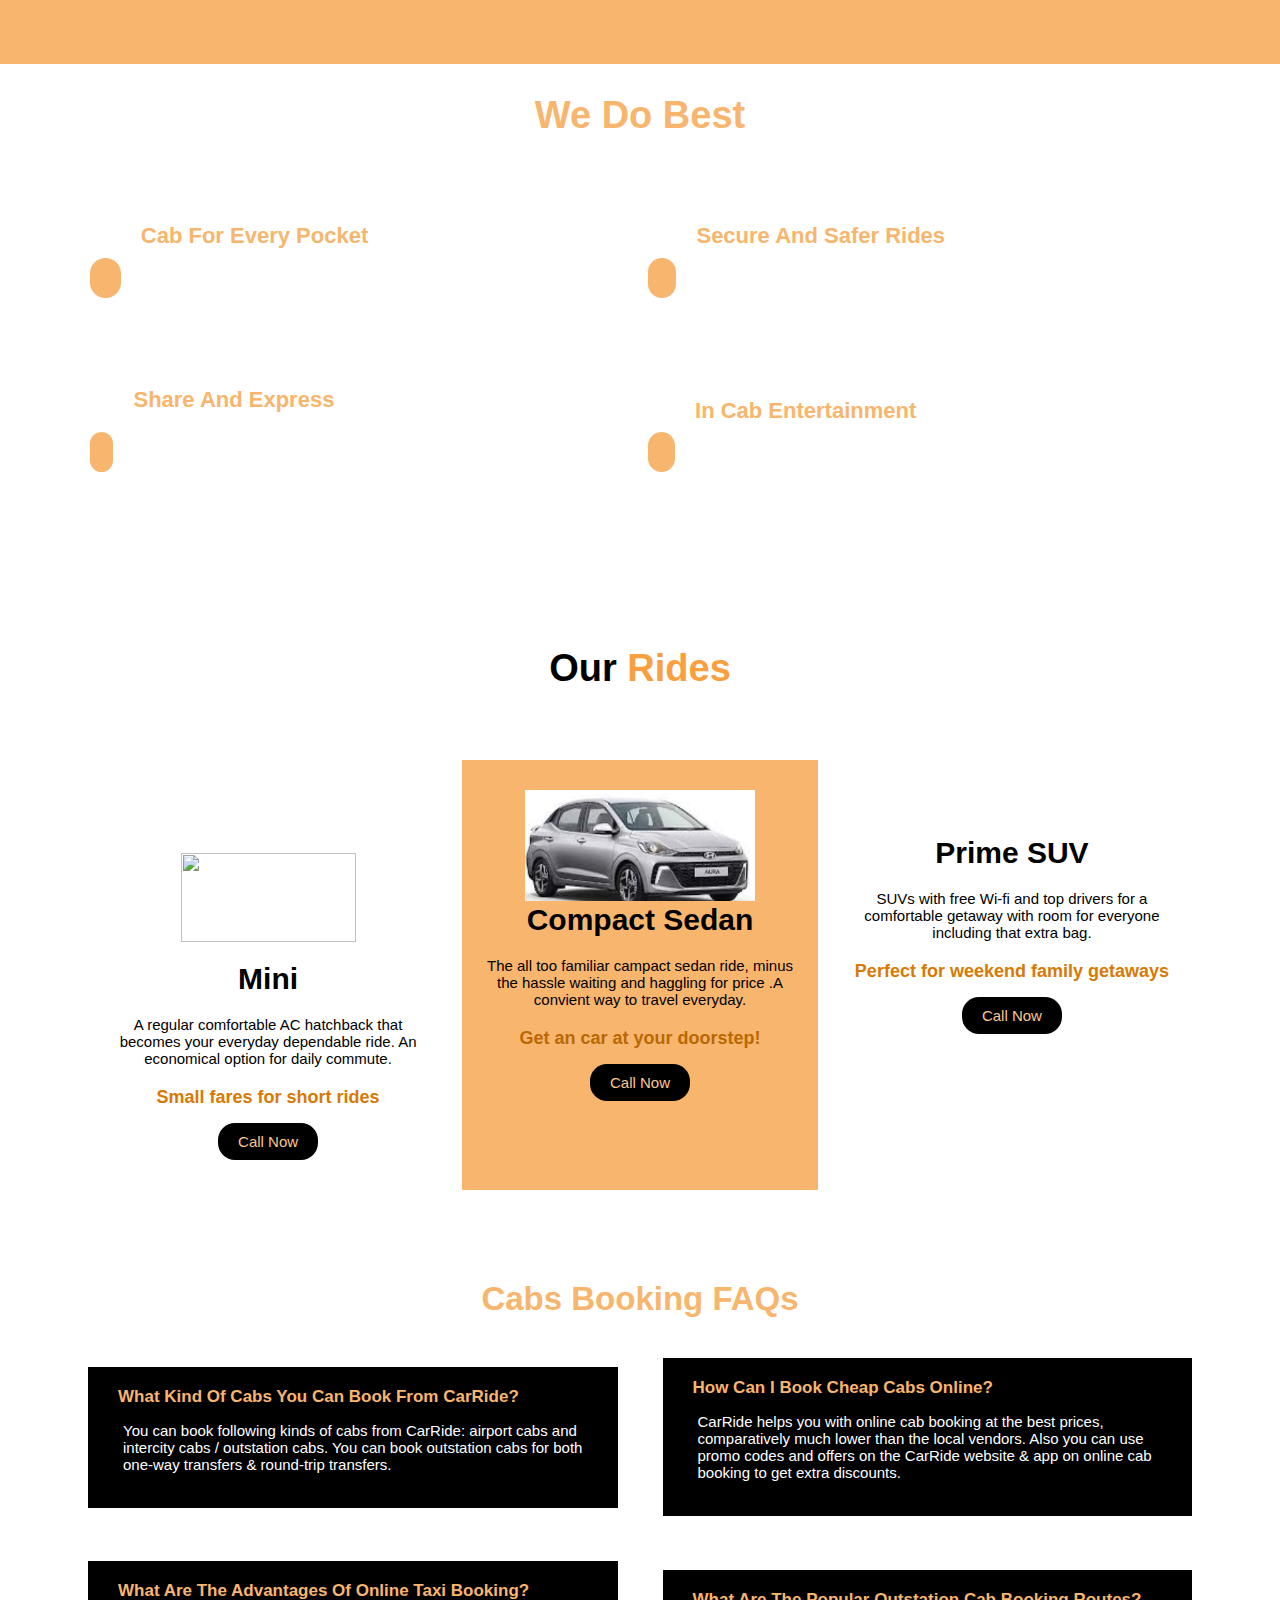
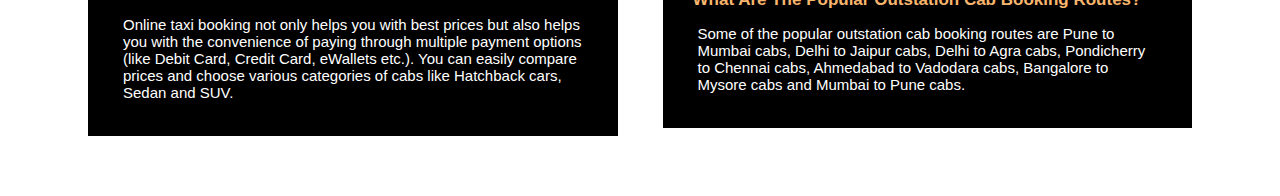
==== commit d7b1ff9b: "Update index.html" ====
--- a/index.html
+++ b/index.html
@@ -225,8 +225,7 @@
                     <h2>Compact Sedan</h2>
                     <p>The all too familiar campact sedan ride, minus the hassle waiting and haggling for price .A convient way to travel everyday.</p>
                     <h3 class="yellow-section">Get an car at your doorstep!</h3>
-                    <a href="tel:+919179789445" class="btn-yellow">
-  <button>Call Now</button></a>
+                    <a href="tel:+919179789445" class="btn-yellow">Call Now</a>
                 </div>
             </div>
             <div class="tariff-container">
@@ -235,8 +234,7 @@
                     <h2>Prime SUV</h2>
                     <p>SUVs with free Wi-fi and top drivers for a comfortable getaway with room for everyone including that extra bag.</p>
                     <h3>Perfect for weekend family getaways</h3>
-                    <a href="tel:+919179789445" class="btn-yellow">
-  <button>Call Now</button></a>
+                    <a href="tel:+919179789445" class="btn-yellow">Call Now</a>
                 </div>
             </div>
         </div>
